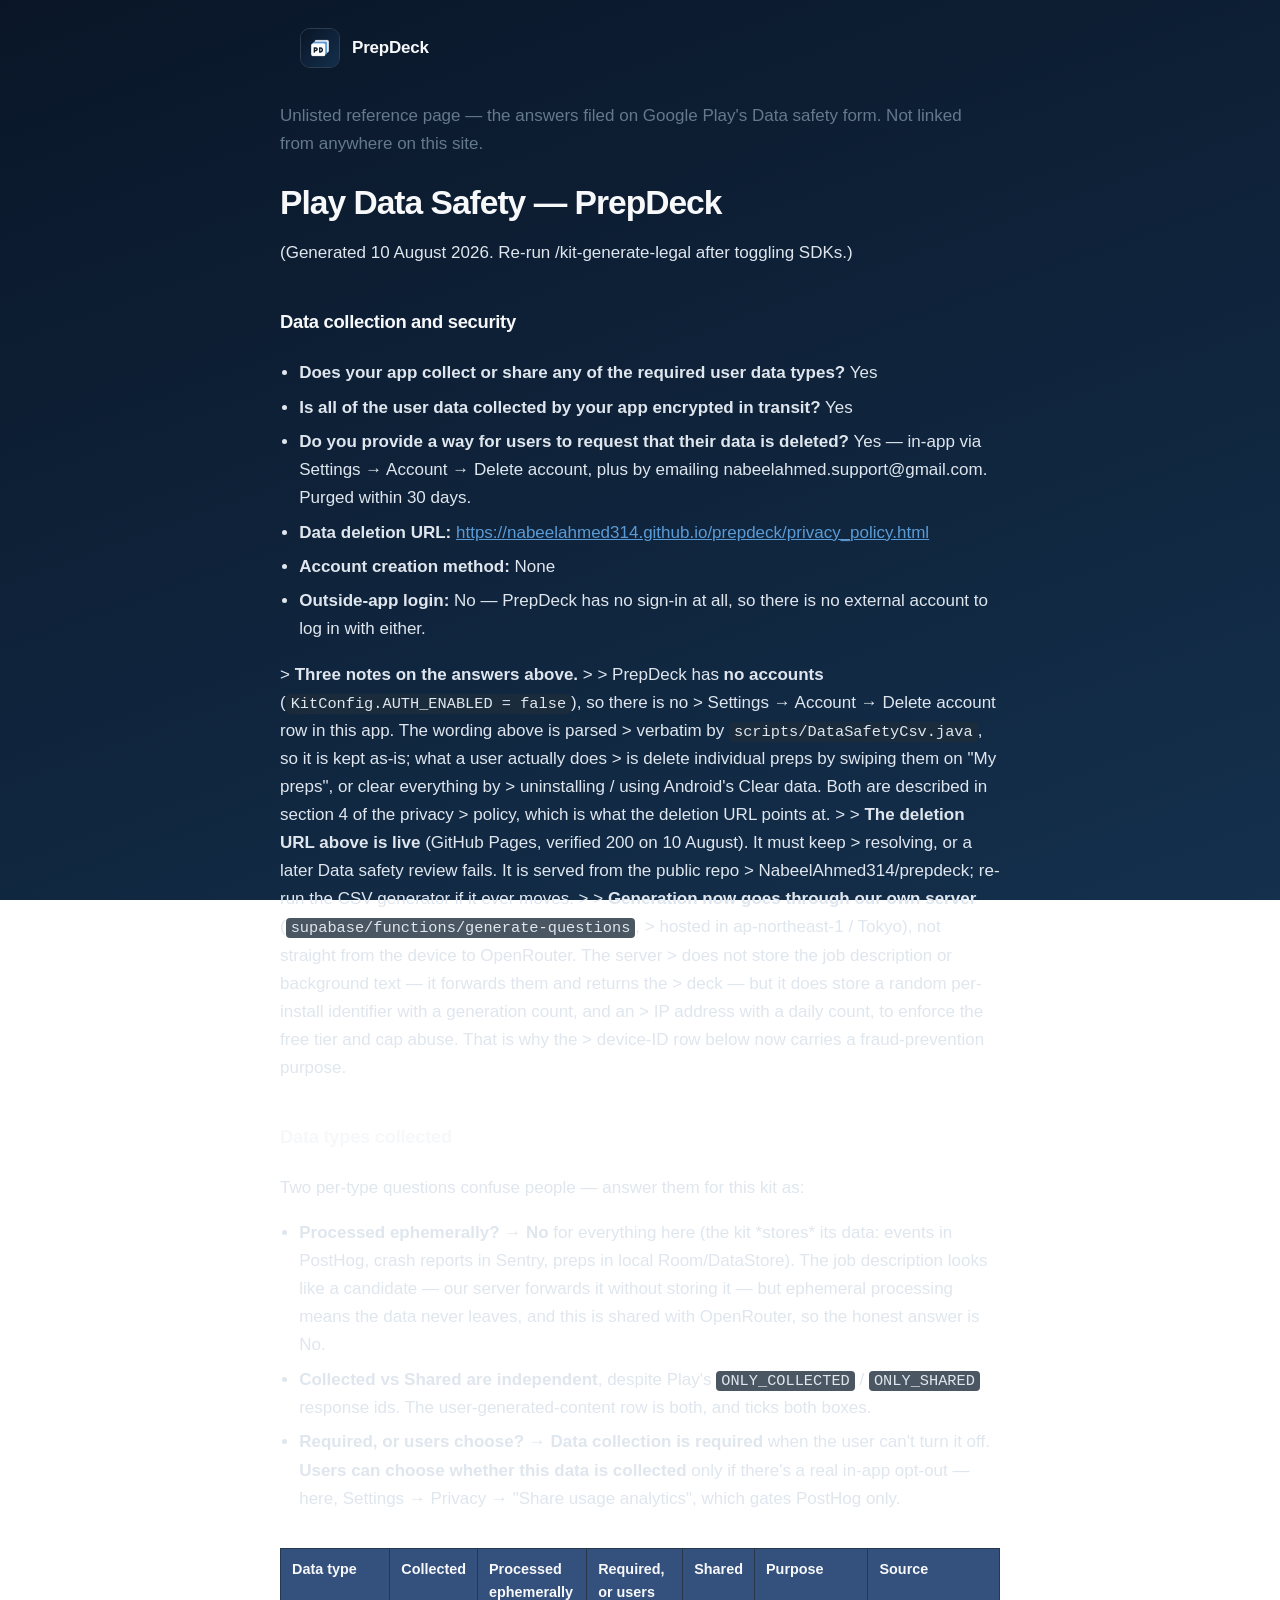
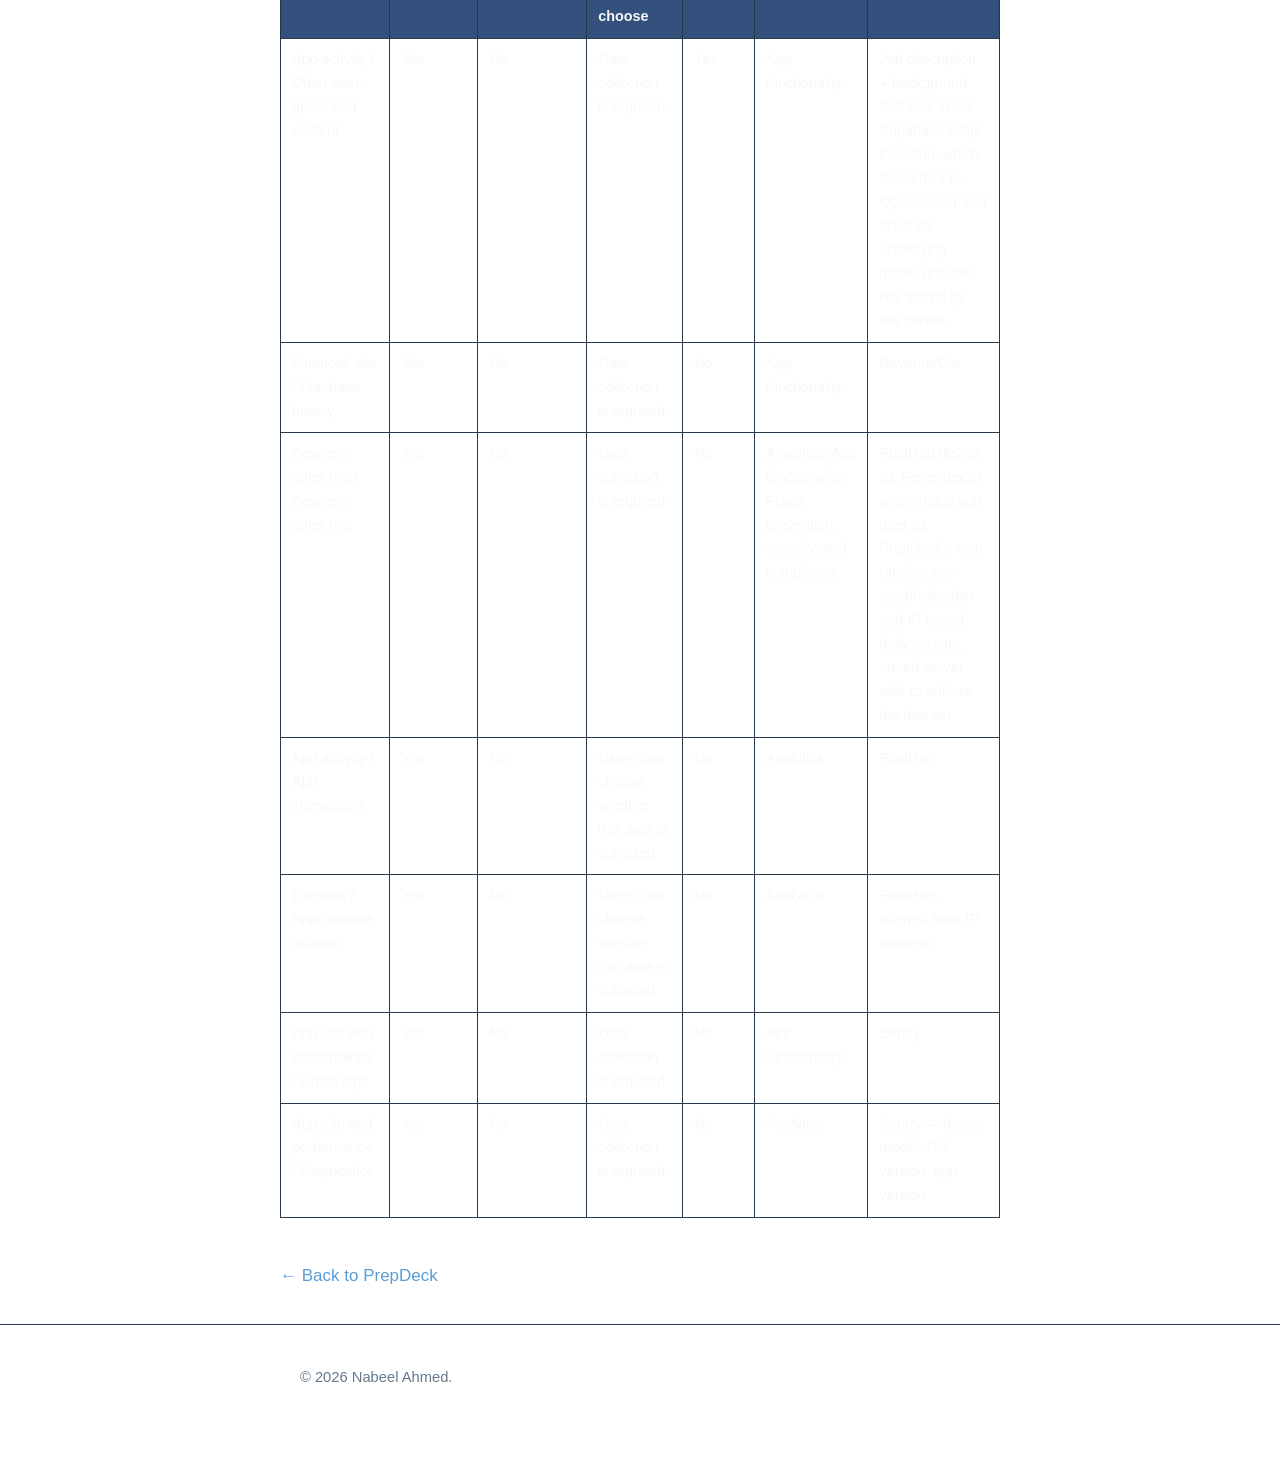
==== data-safety.html @ bc0d8d86 "Add landing page, terms, and put every page on one stylesheet index.html was a second copy of the pr" ====
<!DOCTYPE html>
<html lang="en">
<head>
<meta charset="utf-8">
<meta name="viewport" content="width=device-width, initial-scale=1">
<meta name="robots" content="noindex, nofollow">
<title>Data safety answers — PrepDeck</title>
<link rel="icon" href="assets/icon.png">
<link rel="stylesheet" href="styles.css">
</head>
<body>

<header class="site">
  <div class="wrap">
    <a class="brand" href="index.html">
      <img src="assets/icon.png" alt="PrepDeck app icon">
      <span>PrepDeck</span>
    </a>
  </div>
</header>

<main class="wrap legal">
<p class="updated">Unlisted reference page — the answers filed on Google Play's Data safety form.
Not linked from anywhere on this site.</p>
<h1>Play Data Safety — PrepDeck</h1>

<p>(Generated 10 August 2026. Re-run /kit-generate-legal after toggling SDKs.)</p>

<h2>Data collection and security</h2>

<ul>

<li><strong>Does your app collect or share any of the required user data types?</strong> Yes</li>

<li><strong>Is all of the user data collected by your app encrypted in transit?</strong> Yes</li>

<li><strong>Do you provide a way for users to request that their data is deleted?</strong> Yes — in-app via Settings → Account → Delete account, plus by emailing nabeelahmed.support@gmail.com. Purged within 30 days.</li>

<li><strong>Data deletion URL:</strong> <a href="https://nabeelahmed314.github.io/prepdeck/privacy_policy.html">https://nabeelahmed314.github.io/prepdeck/privacy_policy.html</a></li>

<li><strong>Account creation method:</strong> None</li>

<li><strong>Outside-app login:</strong> No — PrepDeck has no sign-in at all, so there is no external account to log in with either.</li>

</ul>

<p>&gt; <strong>Three notes on the answers above.</strong> &gt; &gt; PrepDeck has <strong>no accounts</strong> (<code>KitConfig.AUTH_ENABLED = false</code>), so there is no &gt; Settings → Account → Delete account row in this app. The wording above is parsed &gt; verbatim by <code>scripts/DataSafetyCsv.java</code>, so it is kept as-is; what a user actually does &gt; is delete individual preps by swiping them on "My preps", or clear everything by &gt; uninstalling / using Android's Clear data. Both are described in section 4 of the privacy &gt; policy, which is what the deletion URL points at. &gt; &gt; <strong>The deletion URL above is live</strong> (GitHub Pages, verified 200 on 10 August). It must keep &gt; resolving, or a later Data safety review fails. It is served from the public repo &gt; NabeelAhmed314/prepdeck; re-run the CSV generator if it ever moves. &gt; &gt; <strong>Generation now goes through our own server</strong> (<code>supabase/functions/generate-questions</code>, &gt; hosted in ap-northeast-1 / Tokyo), not straight from the device to OpenRouter. The server &gt; does not store the job description or background text — it forwards them and returns the &gt; deck — but it does store a random per-install identifier with a generation count, and an &gt; IP address with a daily count, to enforce the free tier and cap abuse. That is why the &gt; device-ID row below now carries a fraud-prevention purpose.</p>

<h2>Data types collected</h2>

<p>Two per-type questions confuse people — answer them for this kit as:</p>

<ul>

<li><strong>Processed ephemerally?</strong> → <strong>No</strong> for everything here (the kit *stores* its data: events in PostHog, crash reports in Sentry, preps in local Room/DataStore). The job description looks like a candidate — our server forwards it without storing it — but ephemeral processing means the data never leaves, and this is shared with OpenRouter, so the honest answer is No.</li>

<li><strong>Collected vs Shared are independent</strong>, despite Play's <code>ONLY_COLLECTED</code> / <code>ONLY_SHARED</code> response ids. The user-generated-content row is both, and ticks both boxes.</li>

<li><strong>Required, or users choose?</strong> → <strong>Data collection is required</strong> when the user can't turn it off. <strong>Users can choose whether this data is collected</strong> only if there's a real in-app opt-out — here, Settings → Privacy → "Share usage analytics", which gates PostHog only.</li>

</ul>

<div class="table-wrap">
<table>

<thead><tr><th>Data type</th><th>Collected</th><th>Processed ephemerally</th><th>Required, or users choose</th><th>Shared</th><th>Purpose</th><th>Source</th></tr></thead>

<tbody>

<tr><td>App activity / Other user-generated content</td><td>Yes</td><td>No</td><td>Data collection is required</td><td>Yes</td><td>App functionality</td><td>Job description + background text sent to our Supabase Edge Function, which forwards it to OpenRouter and on to an underlying model provider. Not stored by our server.</td></tr>

<tr><td>Financial info / Purchase history</td><td>Yes</td><td>No</td><td>Data collection is required</td><td>No</td><td>App functionality</td><td>RevenueCat</td></tr>

<tr><td>Device or other IDs / Device or other IDs</td><td>Yes</td><td>No</td><td>Data collection is required</td><td>No</td><td>Analytics; App functionality; Fraud prevention, security, and compliance</td><td>PostHog device ID; RevenueCat anonymous app user ID; PrepDeck's own random per-install identifier and IP-keyed daily counter, stored server-side to enforce the free tier</td></tr>

<tr><td>App activity / App interactions</td><td>Yes</td><td>No</td><td>Users can choose whether this data is collected</td><td>No</td><td>Analytics</td><td>PostHog</td></tr>

<tr><td>Location / Approximate location</td><td>Yes</td><td>No</td><td>Users can choose whether this data is collected</td><td>No</td><td>Analytics</td><td>PostHog, inferred from IP address</td></tr>

<tr><td>App info and performance / Crash logs</td><td>Yes</td><td>No</td><td>Data collection is required</td><td>No</td><td>App functionality</td><td>Sentry</td></tr>

<tr><td>App info and performance / Diagnostics</td><td>Yes</td><td>No</td><td>Data collection is required</td><td>No</td><td>Analytics</td><td>Sentry — device model, OS version, app version</td></tr>

</tbody>
</table>
</div>
<a class="back" href="index.html">&larr; Back to PrepDeck</a>
</main>

<footer class="site">
  <div class="wrap">
    <p>&copy; 2026 Nabeel Ahmed.</p>
  </div>
</footer>

</body>
</html>
---- styles.css ----
/*
  PrepDeck landing — one stylesheet, no framework, no external requests.
  Tokens come from docs/PrepDeck-Brand-Guide.md so the site, the app and the
  store screenshots read as one product. Dark-first, like the app itself.
*/

:root {
  --bg: #0a1628;
  --bg-2: #14304d;
  --surface: #14202c;
  --border: #26384a;
  --tx: #f7f8fa;
  --tx-2: #94a7b8;
  --tx-3: #64798c;
  --accent: #5b9bd5;
  --accent-bright: #75b6f0;
  --confident: #22c55e;
  --review: #ef9f27;
  --maxw: 720px;
}

* { box-sizing: border-box; }

html { -webkit-text-size-adjust: 100%; }

body {
  margin: 0;
  padding: 0;
  background: linear-gradient(160deg, var(--bg) 0%, var(--bg-2) 100%) no-repeat;
  background-attachment: fixed;
  color: var(--tx);
  font-family: -apple-system, BlinkMacSystemFont, "Segoe UI", Roboto, Helvetica,
    Arial, sans-serif;
  line-height: 1.65;
  font-size: 17px;
}

.wrap {
  max-width: var(--maxw);
  margin: 0 auto;
  padding: 0 20px;
}

/* ---------- header ---------- */

header.site {
  padding: 28px 0 0;
}

.brand {
  display: flex;
  align-items: center;
  gap: 12px;
  text-decoration: none;
  color: var(--tx);
}

.brand img {
  width: 40px;
  height: 40px;
  border-radius: 10px;
  border: 1px solid rgba(148, 167, 184, 0.25);
}

.brand span {
  font-weight: 600;
  letter-spacing: -0.2px;
}

/* ---------- hero ---------- */

.hero {
  padding: 56px 0 8px;
}

.kicker {
  font-family: ui-monospace, SFMono-Regular, Menlo, Consolas, monospace;
  font-size: 13px;
  letter-spacing: 1.6px;
  text-transform: uppercase;
  color: var(--accent);
  margin: 0 0 14px;
}

h1 {
  font-size: clamp(2rem, 6vw, 2.85rem);
  line-height: 1.12;
  letter-spacing: -1px;
  margin: 0 0 18px;
  font-weight: 700;
}

.lede {
  font-size: clamp(1.05rem, 2.6vw, 1.2rem);
  color: var(--tx-2);
  margin: 0 0 28px;
  max-width: 34em;
}

.cta-row {
  display: flex;
  flex-wrap: wrap;
  gap: 14px;
  align-items: center;
  margin-bottom: 8px;
}

.btn {
  display: inline-block;
  background: var(--accent);
  color: #08111d;
  font-weight: 600;
  text-decoration: none;
  padding: 13px 26px;
  border-radius: 10px;
  border: 1px solid transparent;
}

.btn:hover { background: var(--accent-bright); }

.btn.secondary {
  background: transparent;
  color: var(--tx);
  border-color: var(--border);
}

.btn.secondary:hover { border-color: var(--accent); color: var(--accent); }

.note {
  font-size: 0.92rem;
  color: var(--tx-3);
  margin: 6px 0 0;
}

/* ---------- shots ---------- */

.shots {
  display: grid;
  grid-template-columns: repeat(3, 1fr);
  gap: 16px;
  margin: 44px 0 8px;
}

.shots img {
  width: 100%;
  height: auto;
  display: block;
  border-radius: 14px;
  border: 1px solid var(--border);
}

@media (max-width: 620px) {
  .shots { grid-template-columns: repeat(2, 1fr); }
  .shots img:nth-child(3) { display: none; }
}

/* ---------- sections ---------- */

section { padding: 46px 0; }

h2 {
  font-size: 1.35rem;
  letter-spacing: -0.3px;
  margin: 0 0 22px;
  font-weight: 600;
}

.features {
  list-style: none;
  margin: 0;
  padding: 0;
  display: grid;
  gap: 14px;
}

.features li {
  background: rgba(20, 32, 44, 0.66);
  border: 1px solid var(--border);
  border-radius: 12px;
  padding: 18px 20px;
}

.features h3 {
  margin: 0 0 6px;
  font-size: 1rem;
  font-weight: 600;
}

.features p {
  margin: 0;
  color: var(--tx-2);
  font-size: 0.97rem;
}

.pricing p { color: var(--tx-2); margin: 0 0 10px; }

a { color: var(--accent); }
a:hover { color: var(--accent-bright); }

/* ---------- footer ---------- */

footer.site {
  border-top: 1px solid var(--border);
  margin-top: 24px;
  padding: 26px 0 56px;
  color: var(--tx-3);
  font-size: 0.92rem;
}

footer.site nav {
  display: flex;
  flex-wrap: wrap;
  gap: 18px;
  margin-bottom: 12px;
}

/* ---------- legal pages ---------- */

.legal { padding: 34px 0 10px; }

.legal h1 { font-size: clamp(1.6rem, 5vw, 2.1rem); margin-bottom: 6px; }

.legal .updated { color: var(--tx-3); margin: 0 0 26px; }

.legal h2 {
  font-size: 1.15rem;
  margin-top: 34px;
  padding-top: 6px;
}

.legal h3 { font-size: 1rem; margin-top: 24px; }

.legal p, .legal li { color: #dfe6ee; }

.legal ul { padding-left: 1.2rem; }

.legal li { margin: 0.4rem 0; }

.back {
  display: inline-block;
  margin: 26px 0 0;
  text-decoration: none;
}

table {
  border-collapse: collapse;
  width: 100%;
  margin: 18px 0;
  font-size: 0.9rem;
}

th, td {
  border: 1px solid var(--border);
  padding: 9px 11px;
  text-align: left;
  vertical-align: top;
}

/* #34517d is the header colour Nabeel picked by hand on the hosted policy before
   the pages shared a stylesheet. Kept, and now applied to every table on the site. */
th { background: #34517d; }

.table-wrap { overflow-x: auto; }

code {
  background: rgba(29, 44, 58, 0.8);
  padding: 1px 5px;
  border-radius: 4px;
  font-size: 0.9em;
}
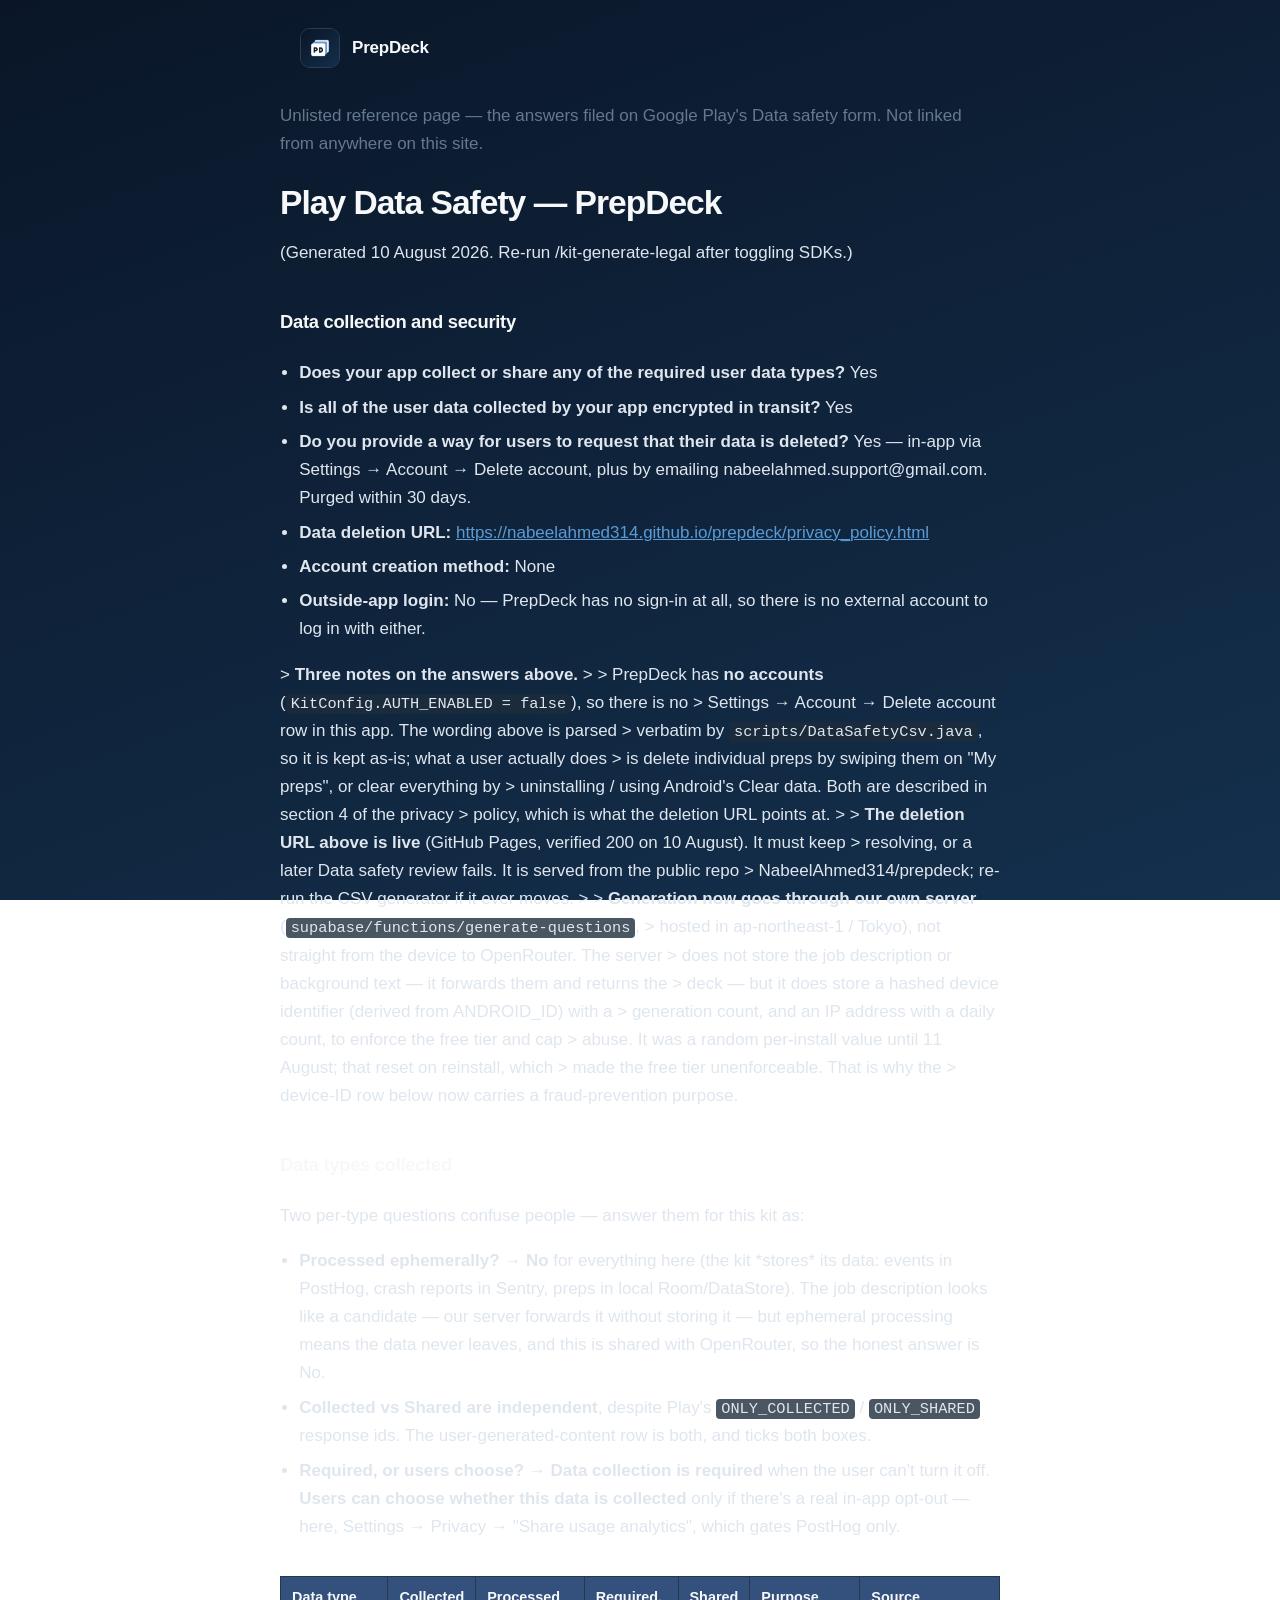
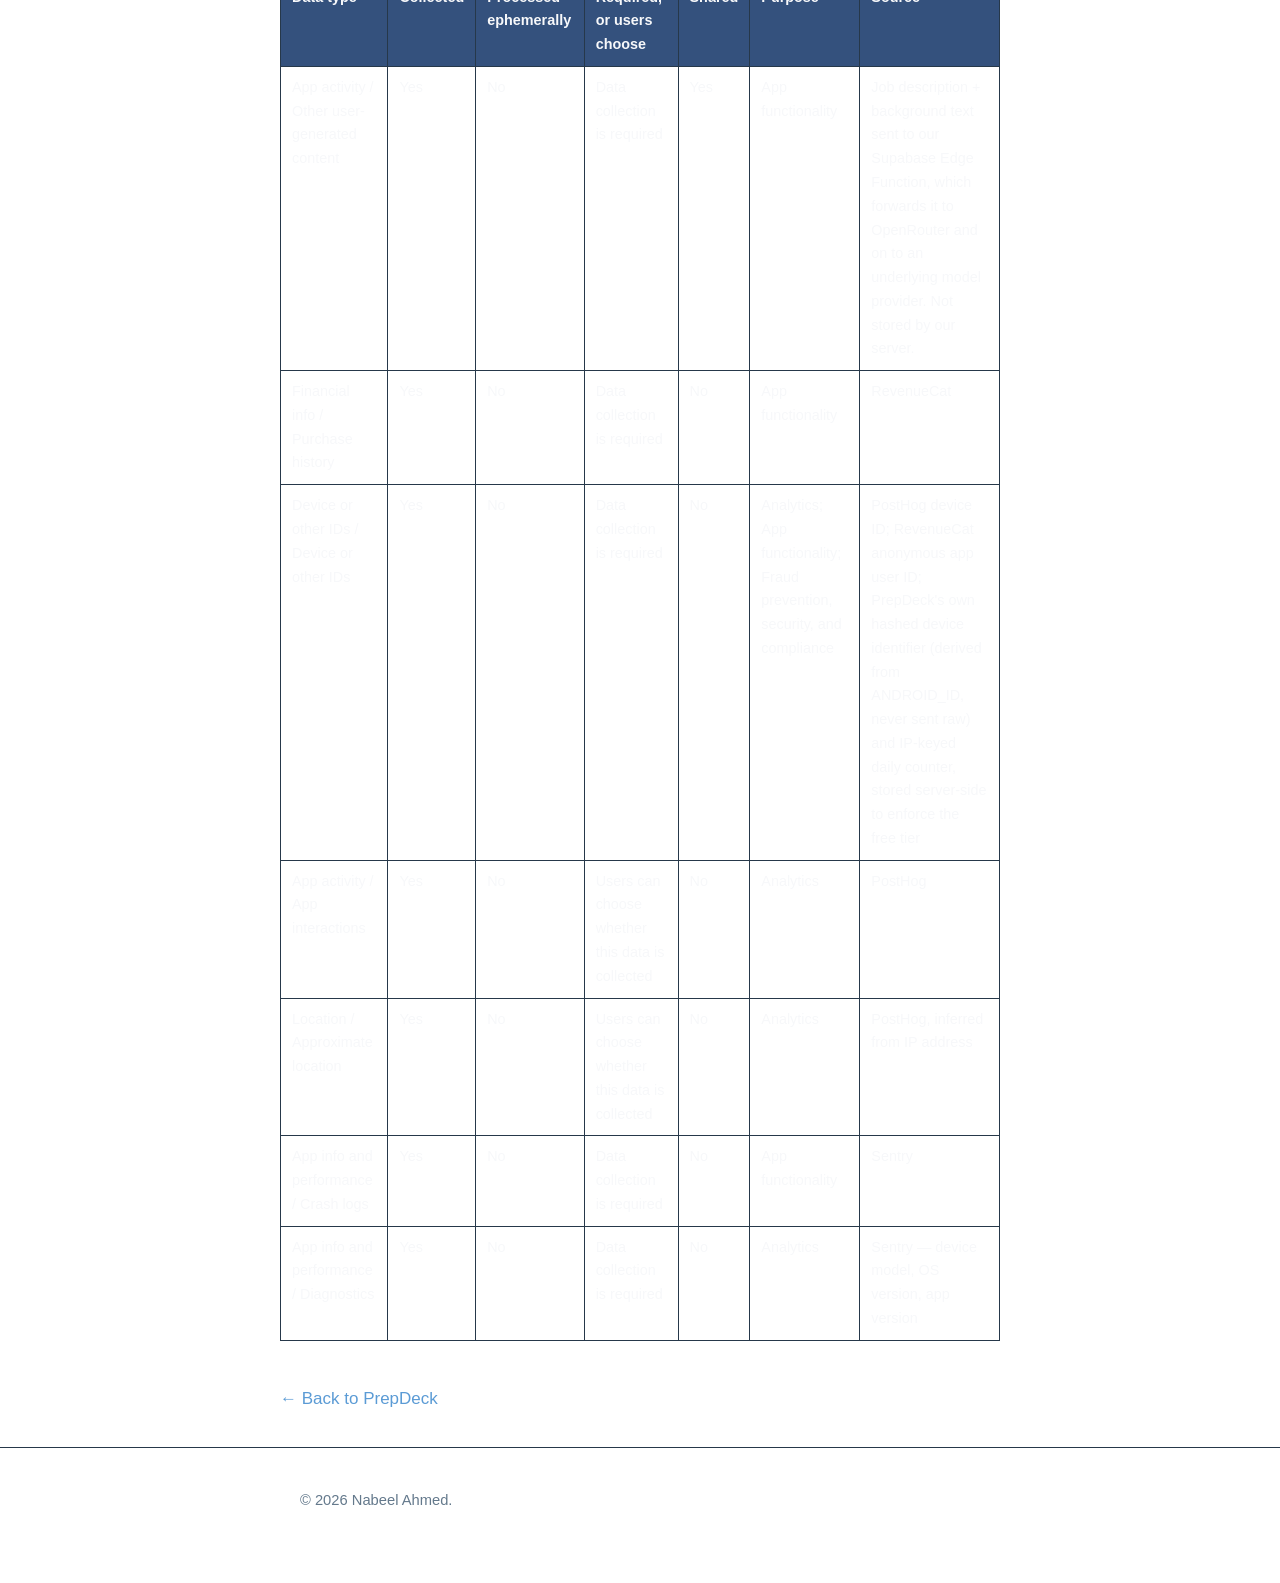
==== commit 15d10d10: "Describe the quota identifier honestly: it is now a hashed Android ID The app used to key its free-d" ====
--- a/data-safety.html
+++ b/data-safety.html
@@ -44,7 +44,7 @@
 
 </ul>
 
-<p>&gt; <strong>Three notes on the answers above.</strong> &gt; &gt; PrepDeck has <strong>no accounts</strong> (<code>KitConfig.AUTH_ENABLED = false</code>), so there is no &gt; Settings → Account → Delete account row in this app. The wording above is parsed &gt; verbatim by <code>scripts/DataSafetyCsv.java</code>, so it is kept as-is; what a user actually does &gt; is delete individual preps by swiping them on "My preps", or clear everything by &gt; uninstalling / using Android's Clear data. Both are described in section 4 of the privacy &gt; policy, which is what the deletion URL points at. &gt; &gt; <strong>The deletion URL above is live</strong> (GitHub Pages, verified 200 on 10 August). It must keep &gt; resolving, or a later Data safety review fails. It is served from the public repo &gt; NabeelAhmed314/prepdeck; re-run the CSV generator if it ever moves. &gt; &gt; <strong>Generation now goes through our own server</strong> (<code>supabase/functions/generate-questions</code>, &gt; hosted in ap-northeast-1 / Tokyo), not straight from the device to OpenRouter. The server &gt; does not store the job description or background text — it forwards them and returns the &gt; deck — but it does store a random per-install identifier with a generation count, and an &gt; IP address with a daily count, to enforce the free tier and cap abuse. That is why the &gt; device-ID row below now carries a fraud-prevention purpose.</p>
+<p>&gt; <strong>Three notes on the answers above.</strong> &gt; &gt; PrepDeck has <strong>no accounts</strong> (<code>KitConfig.AUTH_ENABLED = false</code>), so there is no &gt; Settings → Account → Delete account row in this app. The wording above is parsed &gt; verbatim by <code>scripts/DataSafetyCsv.java</code>, so it is kept as-is; what a user actually does &gt; is delete individual preps by swiping them on "My preps", or clear everything by &gt; uninstalling / using Android's Clear data. Both are described in section 4 of the privacy &gt; policy, which is what the deletion URL points at. &gt; &gt; <strong>The deletion URL above is live</strong> (GitHub Pages, verified 200 on 10 August). It must keep &gt; resolving, or a later Data safety review fails. It is served from the public repo &gt; NabeelAhmed314/prepdeck; re-run the CSV generator if it ever moves. &gt; &gt; <strong>Generation now goes through our own server</strong> (<code>supabase/functions/generate-questions</code>, &gt; hosted in ap-northeast-1 / Tokyo), not straight from the device to OpenRouter. The server &gt; does not store the job description or background text — it forwards them and returns the &gt; deck — but it does store a hashed device identifier (derived from ANDROID_ID) with a &gt; generation count, and an IP address with a daily count, to enforce the free tier and cap &gt; abuse. It was a random per-install value until 11 August; that reset on reinstall, which &gt; made the free tier unenforceable. That is why the &gt; device-ID row below now carries a fraud-prevention purpose.</p>
 
 <h2>Data types collected</h2>
 
@@ -71,7 +71,7 @@
 
 <tr><td>Financial info / Purchase history</td><td>Yes</td><td>No</td><td>Data collection is required</td><td>No</td><td>App functionality</td><td>RevenueCat</td></tr>
 
-<tr><td>Device or other IDs / Device or other IDs</td><td>Yes</td><td>No</td><td>Data collection is required</td><td>No</td><td>Analytics; App functionality; Fraud prevention, security, and compliance</td><td>PostHog device ID; RevenueCat anonymous app user ID; PrepDeck's own random per-install identifier and IP-keyed daily counter, stored server-side to enforce the free tier</td></tr>
+<tr><td>Device or other IDs / Device or other IDs</td><td>Yes</td><td>No</td><td>Data collection is required</td><td>No</td><td>Analytics; App functionality; Fraud prevention, security, and compliance</td><td>PostHog device ID; RevenueCat anonymous app user ID; PrepDeck's own hashed device identifier (derived from ANDROID_ID, never sent raw) and IP-keyed daily counter, stored server-side to enforce the free tier</td></tr>
 
 <tr><td>App activity / App interactions</td><td>Yes</td><td>No</td><td>Users can choose whether this data is collected</td><td>No</td><td>Analytics</td><td>PostHog</td></tr>
 
--- a/styles.css
+++ b/styles.css
@@ -134,24 +134,38 @@
 
 /* ---------- shots ---------- */
 
+/* All five store screenshots. A 5-up grid inside a 720px column would make each
+   phone too small to read, so they sit in a strip you can swipe or scroll --
+   full size on every screen, and the overflow hints there are more. */
 .shots {
-  display: grid;
-  grid-template-columns: repeat(3, 1fr);
+  display: flex;
   gap: 16px;
-  margin: 44px 0 8px;
+  margin: 44px 0 10px;
+  overflow-x: auto;
+  scroll-snap-type: x mandatory;
+  padding-bottom: 10px;
+  -webkit-overflow-scrolling: touch;
 }
 
 .shots img {
-  width: 100%;
+  flex: 0 0 auto;
+  width: 210px;
   height: auto;
   display: block;
   border-radius: 14px;
   border: 1px solid var(--border);
-}
-
-@media (max-width: 620px) {
-  .shots { grid-template-columns: repeat(2, 1fr); }
-  .shots img:nth-child(3) { display: none; }
+  scroll-snap-align: start;
+}
+
+.shots::-webkit-scrollbar { height: 8px; }
+.shots::-webkit-scrollbar-track { background: rgba(38, 56, 74, 0.4); border-radius: 4px; }
+.shots::-webkit-scrollbar-thumb { background: var(--border); border-radius: 4px; }
+.shots::-webkit-scrollbar-thumb:hover { background: var(--accent); }
+
+.shots-hint {
+  font-size: 0.88rem;
+  color: var(--tx-3);
+  margin: 0;
 }
 
 /* ---------- sections ---------- */
